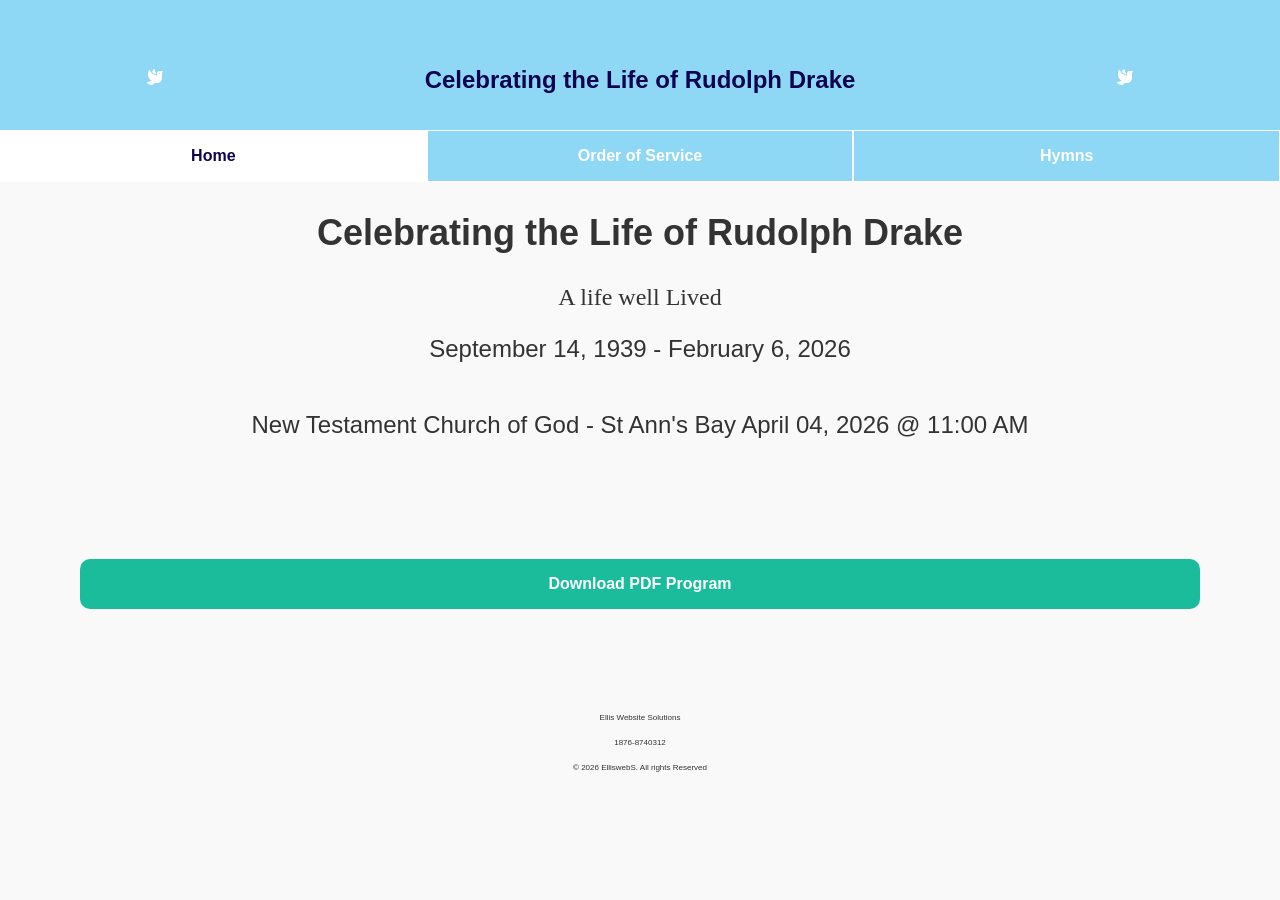
==== index.html @ 001c69c3 "funeral" ====
<!DOCTYPE html>
<html lang="en">

<head>
   <meta charset="UTF-8" name="viewport" content="width=device-width, initial-scale=1.0">
  <meta name="viewport" content="width=device-width, initial-scale=1.0">
  <title>Rudolph Drake Funeral Program</title>
  <link rel="stylesheet" href="stylesheet/style.css">
    <link rel="stylesheet" href="https://cdnjs.cloudflare.com/ajax/libs/font-awesome/6.5.1/css/all.min.css">
</head>
<body>
 <header  >
        <i class="fa-solid fa-dove"></i>
    <h2>Celebrating the Life of Rudolph Drake</h2>
    <i class="fa-solid fa-dove"></i>
  </header>

  <nav>
    <a href="index.html" class="active" >Home</a>
    <a href="order.html" >Order of Service</a>
    <a href="hymns.html" >Hymns</a>
  </nav>
  <section class="man">
    <img src="">
    <h1>Celebrating the Life of Rudolph Drake</h1>
     <span>A life well Lived</span>
    
<p>September 14, 1939 - February 6, 2026</p>
    <p>New Testament Church of God - St Ann's Bay April 04, 2026 @ 11:00 AM</p>
  </section>

 
<section class="button"> <a href="Bowla Funeral Program.pdf" class="download-btn" download>Download PDF Program</a></section>
 
<footer class="ellis">
    <p>Ellis Website Solutions</p>
    <p>1876-8740312</p>

   <p>&copy 2026 ElliswebS. All rights Reserved</p>
</footer>
</body>
</html>
---- stylesheet/style.css ----
body {
  font-family: Arial, sans-serif;
  margin: 0;
  background: #f9f9f9;
  color: #333;
}
header {
  background: rgb(142, 216, 245);
  color: #fff;
  padding: 1rem;
  text-align: center;
  display: flex;
  justify-content:space-around;
}
header i{
    padding-top: 53px;
}
header h2{
    margin-top: 50px;
    color: #0f044f;
}
nav {
  display: flex;
  justify-content: center;
  background: rgb(142, 216, 245);
  
}
nav a {
  flex: 1;
  padding: 1rem;
  text-align: center;
  padding 0 0;
  text-decoration: none;
  color: #fff;
  background:  rgb(142, 216, 245);
  border: 1px solid white;
  font-weight: 600;
}
nav a:hover {
    opacity: 0.6;
}
nav a.active {
  background-color: white;
  color: #0f044f;
}
/* iframe {
  width: 100%;
  height: 70vh;
  border: none;
 
} */
.download-btn {
  display: block;
  margin: 1rem auto;
  padding: 1rem 2rem;
 
  background: #1abc9c;
  color: #fff;
  text-decoration: none;
  border-radius: 10px;
  text-align: center;
  font-weight: bold;
  
}
.download-btn:hover{
    opacity: 0.9;
}
.button{
    padding: 80px;
    
}

.hymn{
   display: flex;
   align-items: center;
   justify-content: center;
   flex-direction: column;
}
.hymn h2{
     display: flex;
    align-items: center;
    justify-content: center;
     border-radius: 10px;
    color: white;
    background-color: rgb(142, 216, 245);
    padding: 1px 5px;
}
.man{
     display: flex;
   align-items: center;
   justify-content: center;
   flex-direction: column;
   

}
.service{
    display: flex;
   align-items: center;
   justify-content: center;
   


}
.service ul{
    list-style: none;
}
.service h2{
    
    border-radius: 10px;
    color: white;
    background-color: rgb(142, 216, 245);
    padding: 1px 5px;

}
.ellis{
    display: flex;
    justify-content: center;
    align-items: center;
    flex-direction: column;
    font-size: 8px;
}
span{
    font-family:cursive;
    font-weight: 400;
}


/* Media query for smaller screens (e.g., mobile devices) */
@media screen and (max-width: 768px) {
  .man {
    font-size: 1rem; /* Adjust title size */
    text-align: center;
  }
  .service {
    padding: 10px;
    font-size: 0.9rem; /* Smaller text for compact screens */
  }
  ul {
    margin-left: 0;
    padding-left: 20px;
  }
}

/* Media query for larger screens (e.g., desktops) */
@media screen and (min-width: 1024px) {
  .man {
    font-size: 1.5rem;
  }
  .service {
    max-width: 800px;
    margin: 0 auto; /* Center content */
  }
}
.order h2{
    display: flex;
    align-items: center;
    justify-content: center;
     border-radius: 10px;
    color: white;
    background-color: rgb(142, 216, 245);
    padding: 1px 5px;
}
 table {
      width: 100%;
      border-collapse: collapse;
      margin-top: 1rem;
    }
    th, td {
      padding: 0.75rem;
      border: 1px solid #ccc;
      text-align: left;
    }
    th {
      background-color: #f0f0f0;
    }

    /* Mobile-friendly formatting */
    @media (max-width: 600px) {
      table, thead, tbody, th, td, tr {
        display: block;
       
      }
      thead {
        display: none;
      }
      tr {
        margin-bottom: 1rem;
        border: 1px solid #ccc;
        background: #fff;
padding: 0.5rem;
      }
      td {
       
        justify-content: space-between;
        padding: 0.5rem;
        border: none;
      }
      td::before {
        content: attr(data-label);
        font-weight: bold;
        flex: 1;
        text-align: left;
      }
      td span {
        flex: 2;
        text-align: right;
      }
    }
    table a{
        text-decoration: none;
        color: black;
        
    }
    #tcolor{
        background-color: lightgray;
    }
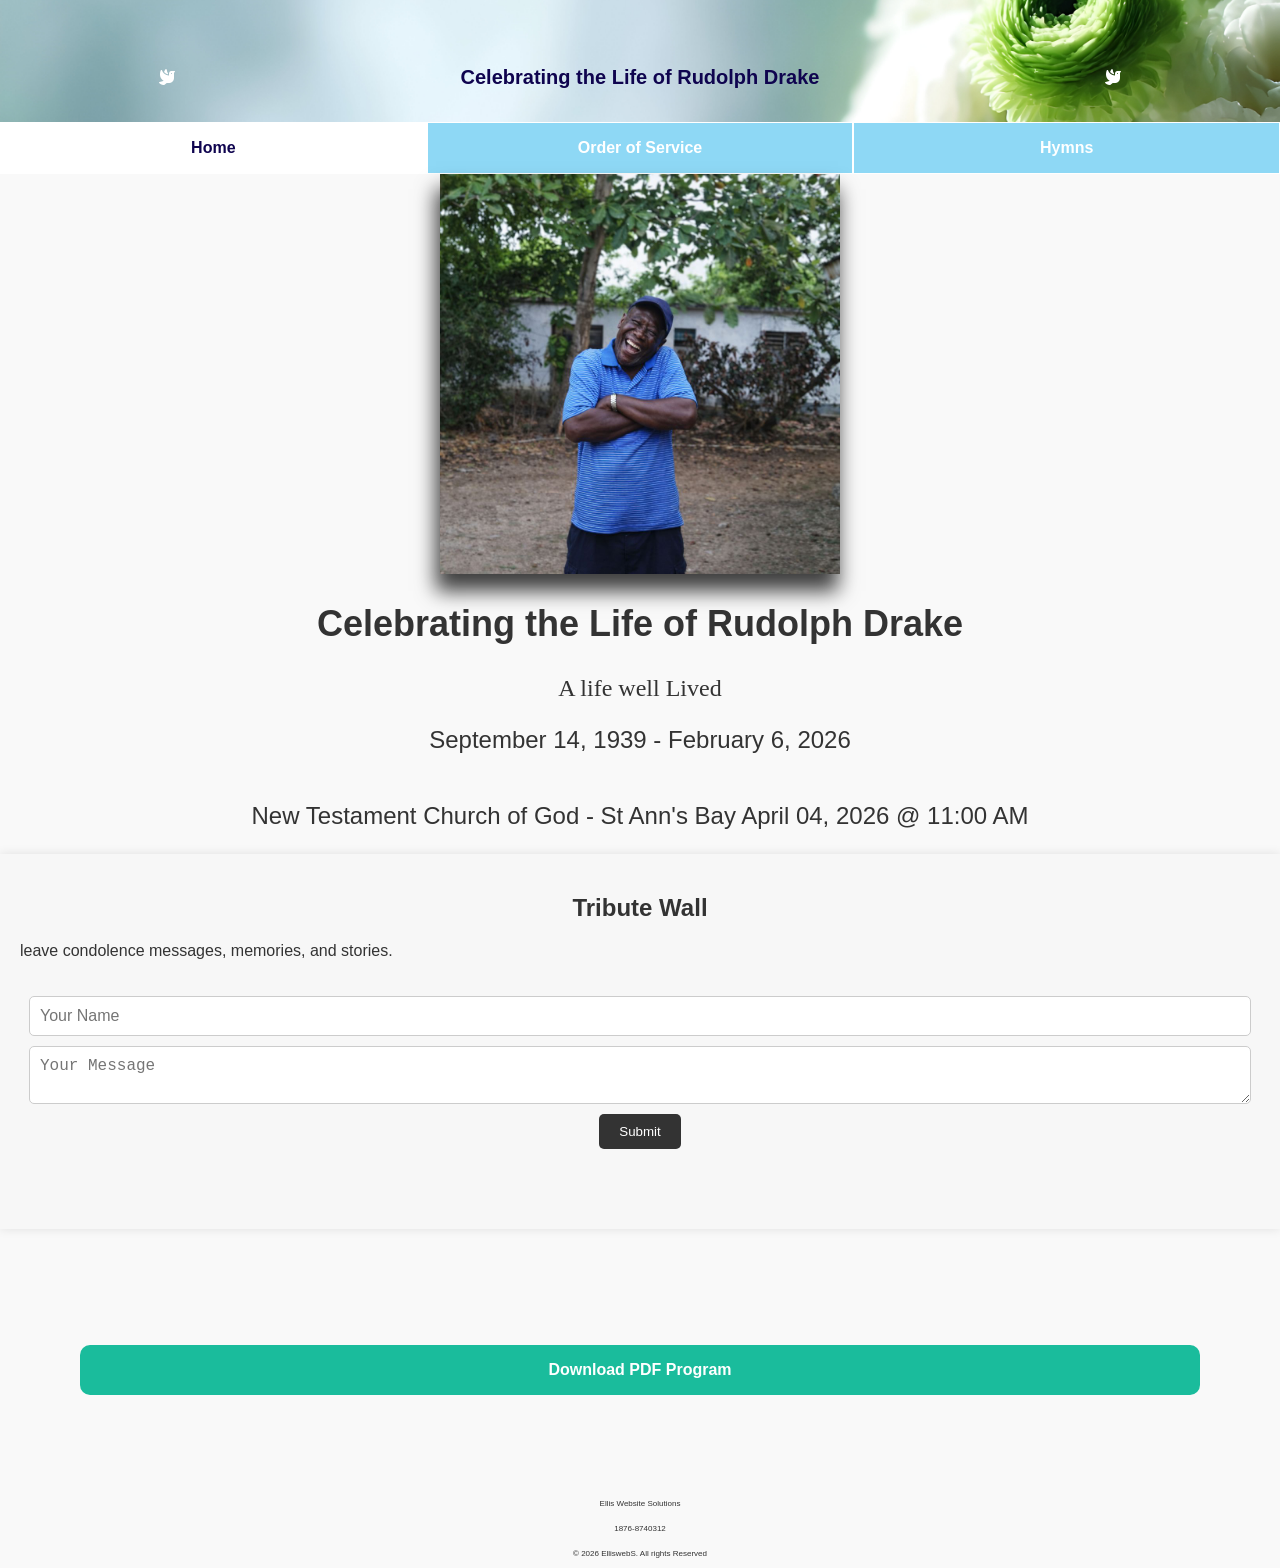
==== commit 86b3817a: "adde img and twick ui" ====
--- a/index.html
+++ b/index.html
@@ -7,9 +7,17 @@
   <title>Rudolph Drake Funeral Program</title>
   <link rel="stylesheet" href="stylesheet/style.css">
     <link rel="stylesheet" href="https://cdnjs.cloudflare.com/ajax/libs/font-awesome/6.5.1/css/all.min.css">
+    <style>.head{
+      background-image: url(flowers.jpg) ;
+      background-size: cover;
+      background-position: center;
+      background-repeat: no-repeat;
+    }
+      
+    </style>
 </head>
 <body>
- <header  >
+ <header class="head" >
         <i class="fa-solid fa-dove"></i>
     <h2>Celebrating the Life of Rudolph Drake</h2>
     <i class="fa-solid fa-dove"></i>
@@ -20,14 +28,27 @@
     <a href="order.html" >Order of Service</a>
     <a href="hymns.html" >Hymns</a>
   </nav>
+ 
   <section class="man">
-    <img src="">
+    <img class="img" src="man.jpeg">
     <h1>Celebrating the Life of Rudolph Drake</h1>
      <span>A life well Lived</span>
     
 <p>September 14, 1939 - February 6, 2026</p>
     <p>New Testament Church of God - St Ann's Bay April 04, 2026 @ 11:00 AM</p>
   </section>
+<section id="tribute-wall">
+    <h2>Tribute Wall</h2>
+    <p>leave condolence messages, memories, and stories.</p>
+    <form id="tribute-form">
+        <input type="text" id="name" placeholder="Your Name">
+        <textarea id="message" placeholder="Your Message"></textarea>
+        <button id="submit-tribute">Submit</button>
+    </form>
+    <div id="tribute-messages">
+        <!-- Tribute messages will appear here -->
+    </div>
+</section>
 
  
 <section class="button"> <a href="Bowla Funeral Program.pdf" class="download-btn" download>Download PDF Program</a></section>
@@ -38,5 +59,7 @@
 
    <p>&copy 2026 ElliswebS. All rights Reserved</p>
 </footer>
+
+<script src="java.js" ></script>
 </body>
 </html>
--- a/stylesheet/style.css
+++ b/stylesheet/style.css
@@ -18,6 +18,8 @@
 header h2{
     margin-top: 50px;
     color: #0f044f;
+    font-weight: 900;
+    font-size: 20px;
 }
 nav {
   display: flex;
@@ -90,7 +92,11 @@
    align-items: center;
    justify-content: center;
    flex-direction: column;
-   
+   box-shadow: 6px 24px 44px 0px rgba(0,0,0,0.18);
+-webkit-box-shadow: 6px 24px 44px 0px rgba(0,0,0,0.18);
+-moz-box-shadow: 6px 24px 44px 0px rgba(0,0,0,0.18);
+
+
 
 }
 .service{
@@ -214,6 +220,83 @@
     #tcolor{
         background-color: lightgray;
     }
+    img{
+      height: 400px;
+      box-shadow: -3px 16px 19px 1px rgba(0,0,0,0.75);
+-webkit-box-shadow: -3px 16px 19px 1px rgba(0,0,0,0.75);
+-moz-box-shadow: -3px 16px 19px 1px rgba(0,0,0,0.75);
+      
+     
+      
+    }
+    #tribute-wall {
+    padding: 20px;
+    background-color: #f7f7f7;
+    margin-bottom: 20px;
+    box-shadow: 0 0 10px rgba(0, 0, 0, 0.1);
+}
+#tribute-wall h2{
+  display: flex;
+  align-items: center;
+  justify-content: center;
+}
+
+#tribute-form {
+    display: flex;
+    flex-direction: column;
+    align-items: center;
+    padding: 20px;
+}
+
+#tribute-form input, #tribute-form textarea {
+    width: 100%;
+    padding: 10px;
+    margin-bottom: 10px;
+    border: 1px solid #ccc;
+    border-radius: 5px;
+    font-size: 16px;
+}
+
+#tribute-form button {
+    background-color: #333;
+    color: #fff;
+    padding: 10px 20px;
+    border: none;
+    cursor: pointer;
+    border-radius: 5px;
+}
+
+#tribute-messages {
+    padding: 20px;
+}
+
+.tribute-message {
+    background-color: #fff;
+    padding: 10px;
+    margin-bottom: 10px;
+    border: 1px solid #ccc;
+    border-radius: 5px;
+    box-shadow: 0 0 5px rgba(0, 0, 0, 0.1);
+}
+
+@media (max-width: 768px) {
+    #tribute-form {
+        padding: 10px;
+    }
+    #tribute-form input, #tribute-form textarea {
+        font-size: 14px;
+    }
+}
+
+@media (max-width: 480px) {
+    #tribute-form {
+        padding: 5px;
+    }
+    #tribute-form input, #tribute-form textarea {
+        font-size: 12px;
+    }
+}
+
    
 
 
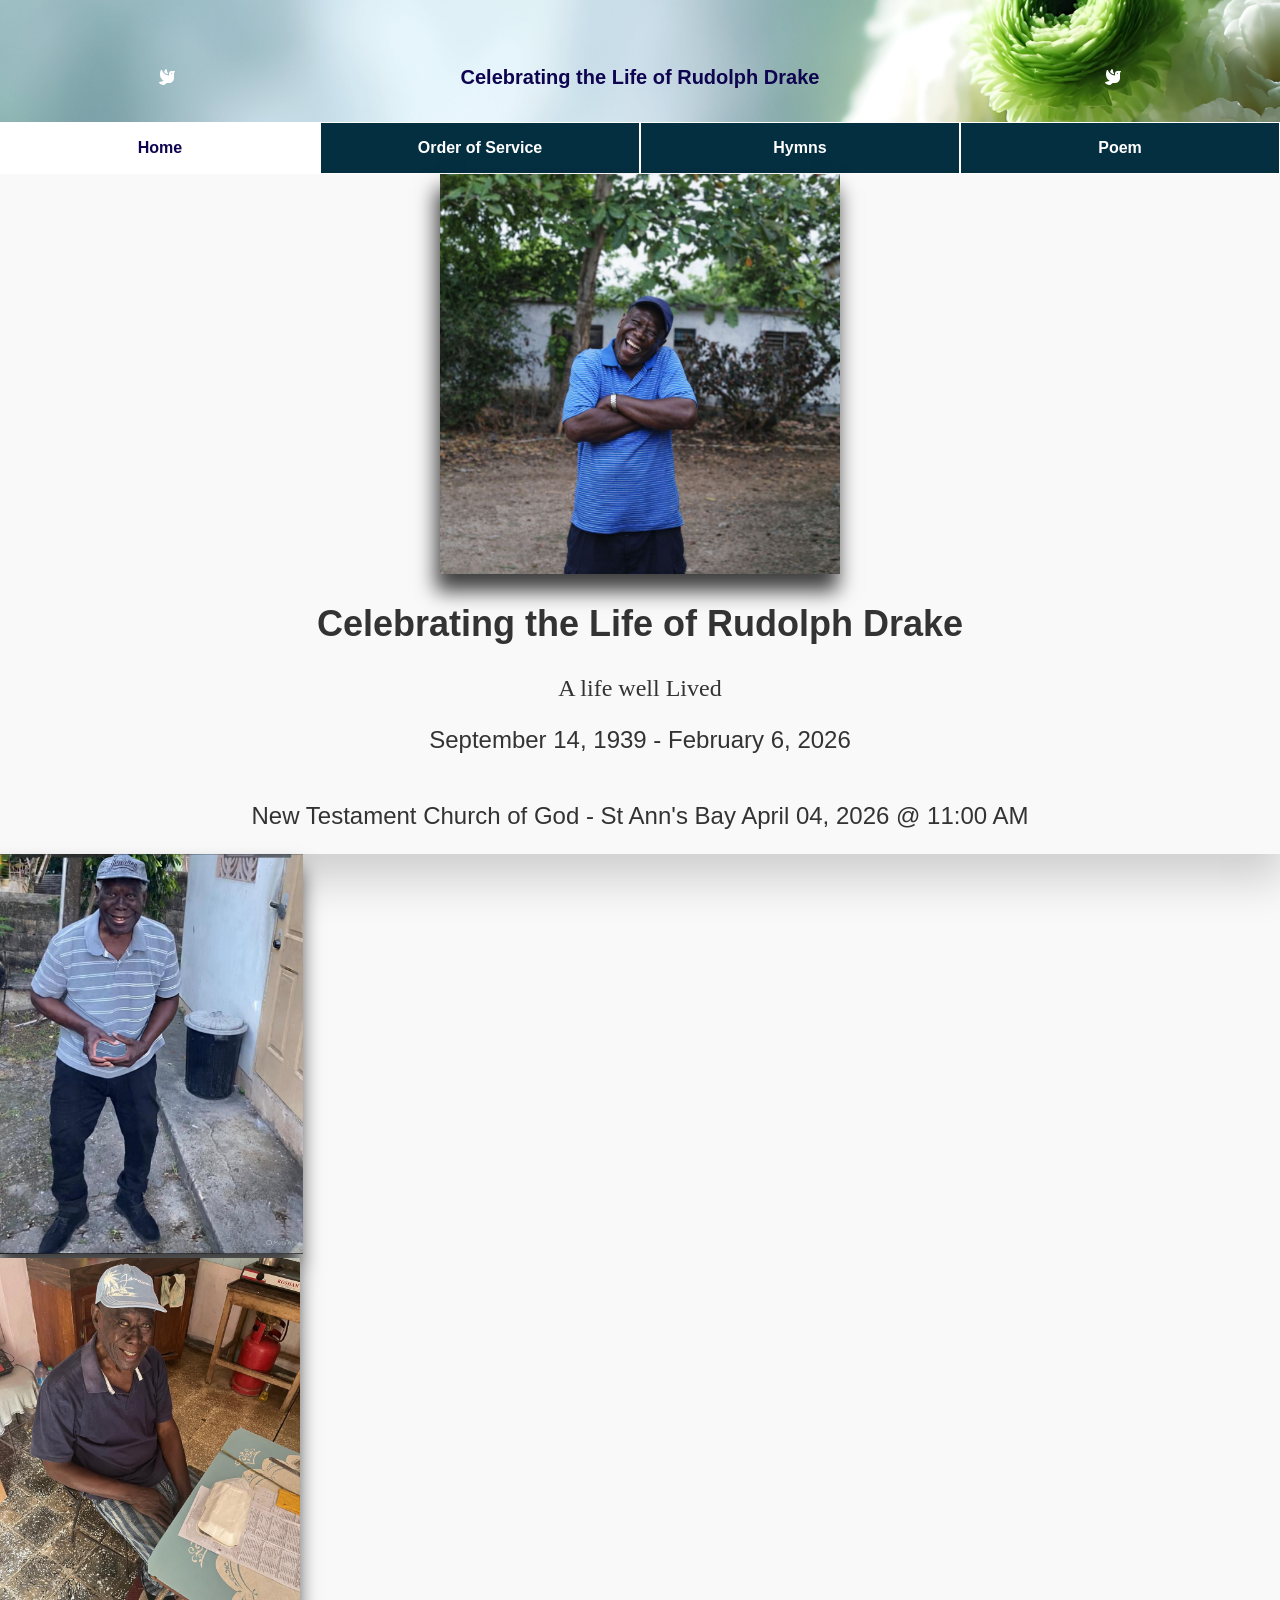
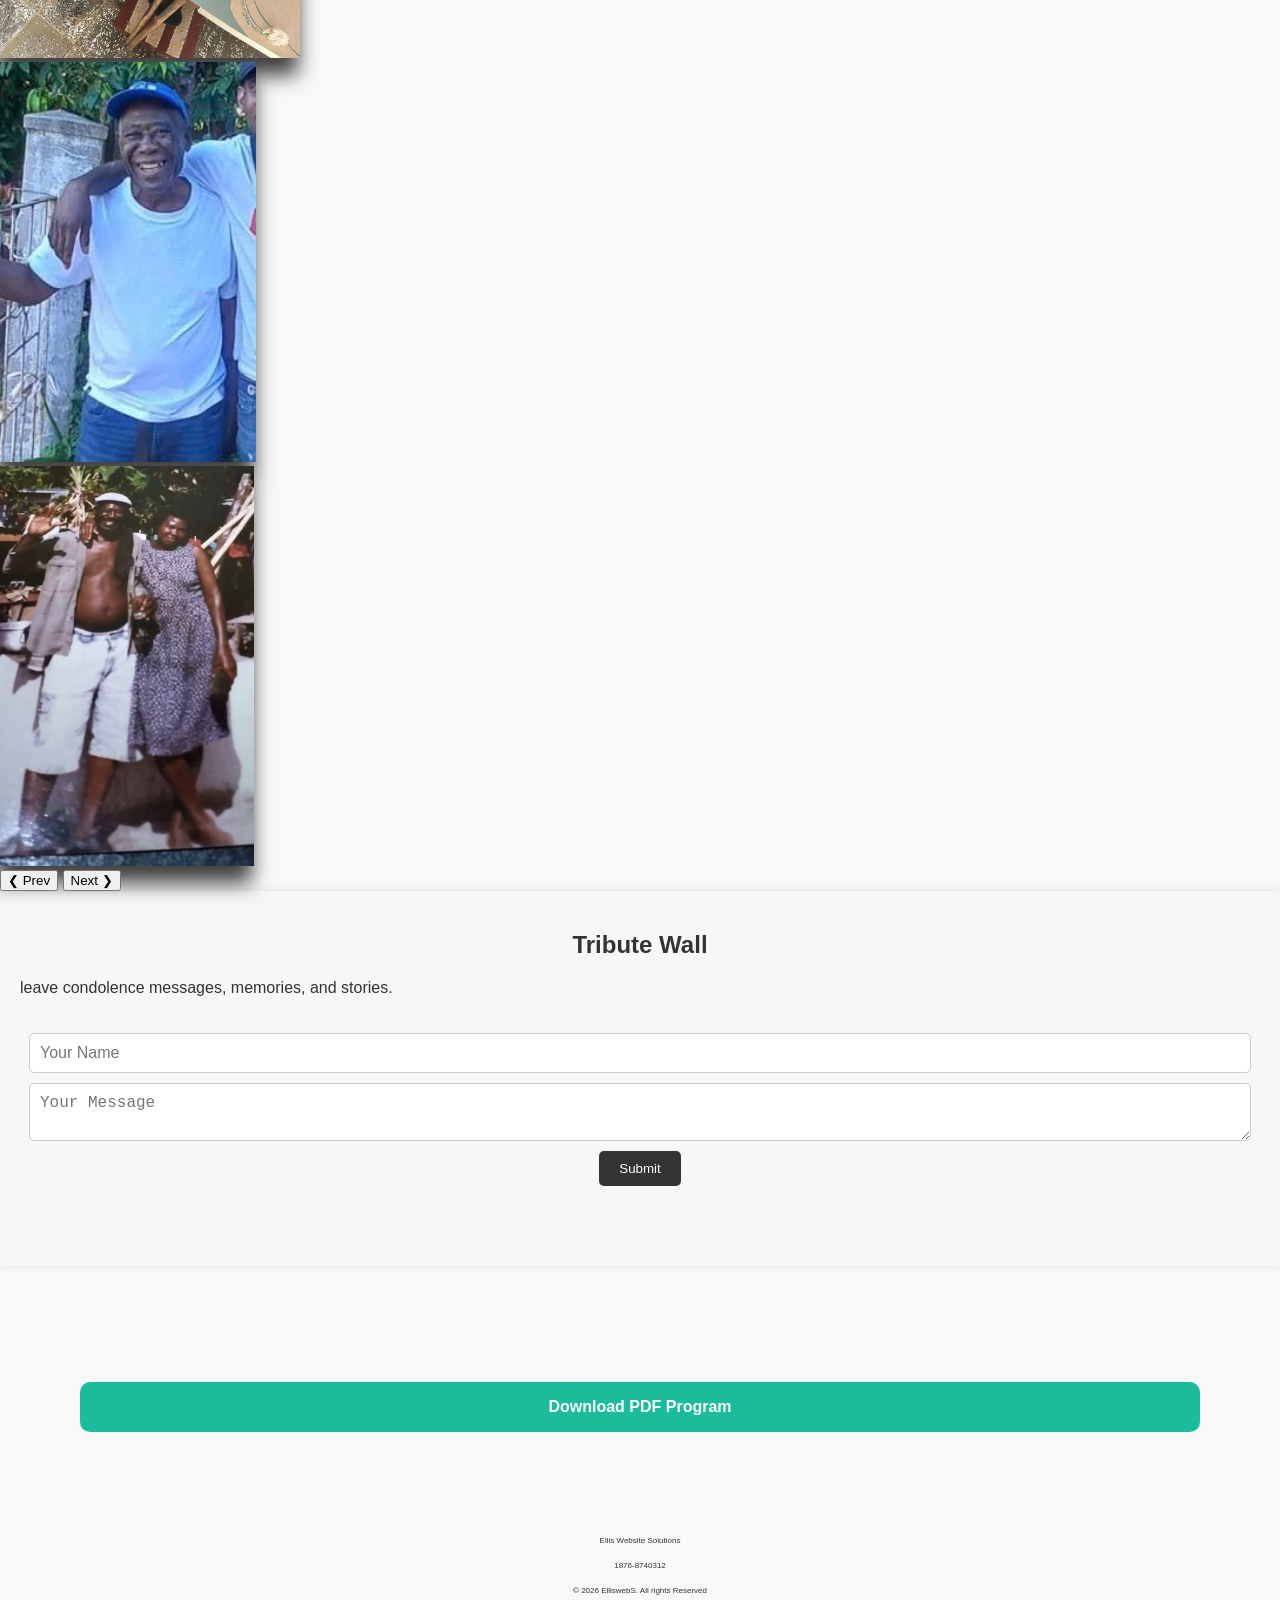
==== commit e7c6b1fc: "made changes to index and added poem page" ====
--- a/index.html
+++ b/index.html
@@ -27,6 +27,7 @@
     <a href="index.html" class="active" >Home</a>
     <a href="order.html" >Order of Service</a>
     <a href="hymns.html" >Hymns</a>
+    <a href="poem.html" >Poem</a>
   </nav>
  
   <section class="man">
@@ -37,6 +38,24 @@
 <p>September 14, 1939 - February 6, 2026</p>
     <p>New Testament Church of God - St Ann's Bay April 04, 2026 @ 11:00 AM</p>
   </section>
+  <div class="carousel">
+      <div class="slides" id="slides">
+        <div class="slide"><img src="man2.jpeg" alt="Memory 1"></div>
+        <div class="slide"><img src="man3.jpeg" alt="Memory 2"></div>
+        <div class="slide"><img src="man4.jpeg" alt="Memory 3"></div>
+        <div class="slide"><img src="man5.jpeg" alt="Memory 3"></div>
+
+      </div>
+    </div>
+
+    <div class="controls">
+      <button onclick="prevSlide()">&#10094; Prev</button>
+      <button onclick="nextSlide()">Next &#10095;</button>
+    </div>
+
+    
+  </div>
+
 <section id="tribute-wall">
     <h2>Tribute Wall</h2>
     <p>leave condolence messages, memories, and stories.</p>
--- a/stylesheet/style.css
+++ b/stylesheet/style.css
@@ -24,7 +24,7 @@
 nav {
   display: flex;
   justify-content: center;
-  background: rgb(142, 216, 245);
+  background: rgb(4, 50, 68);
   
 }
 nav a {
@@ -34,7 +34,7 @@
   padding 0 0;
   text-decoration: none;
   color: #fff;
-  background:  rgb(142, 216, 245);
+  background:  rgb(4, 47, 65);
   border: 1px solid white;
   font-weight: 600;
 }
@@ -297,6 +297,100 @@
     }
 }
 
+ 
+
+    .container {
+      max-width: 800px;
+      margin: auto;
+      padding: 20px;
+      background: #fff;
+      box-shadow: 0 2px 8px rgba(0,0,0,0.1);
+    }
+
+   .container h1 {
+      text-align: center;
+      color: #444;
+      margin-bottom: 10px;
+    }
+  .container h2 {
+      text-align: center;
+      font-weight: normal;
+      color: #666;
+      margin-bottom: 20px;
+    }
+
+    .container p {
+      margin: 10px 0;
+    }
+    .container span{
+      font-size: 20px;
+      font-weight: 600;
+      font-family:Arial, sans-serif;;
+    }
+
+    .author {
+      text-align: right;
+      font-style: italic;
+      margin-top: 20px;
+      color: #555;
+    }
+
+    /* Responsive adjustments */
+    /* Responsive adjustments */
+    @media (max-width: 600px) {
+      .slide img {
+        border-radius: 4px;
+      }
+
+
+
+
+    .carousel {
+      position: relative;
+      overflow: hidden;
+    }
+
+    .slides {
+      display: flex;
+      transition: transform 0.5s ease-in-out;
+    }
+    .slide {
+      min-width: 100%;
+      box-sizing: border-box;
+      text-align: center;
+    }
+     .slide img {
+      width: 100%;
+      height: auto;
+      border-radius: 8px;
+    }
+
+    .controls {
+      text-align: center;
+      margin-top: 10px;
+    }
+
+    .controls button {
+      background: #1abc9c;
+      color: #fff;
+      border: none;
+      padding: 10px 15px;
+      margin: 5px;
+      cursor: pointer;
+      border-radius: 4px;
+    }
+
+    .controls button:hover {
+      background: #666;
+    }
+ /* Responsive adjustments */
+    @media (max-width: 600px) {
+      .slide img {
+        border-radius: 4px;
+      }
+    }
+
+
    
 
 
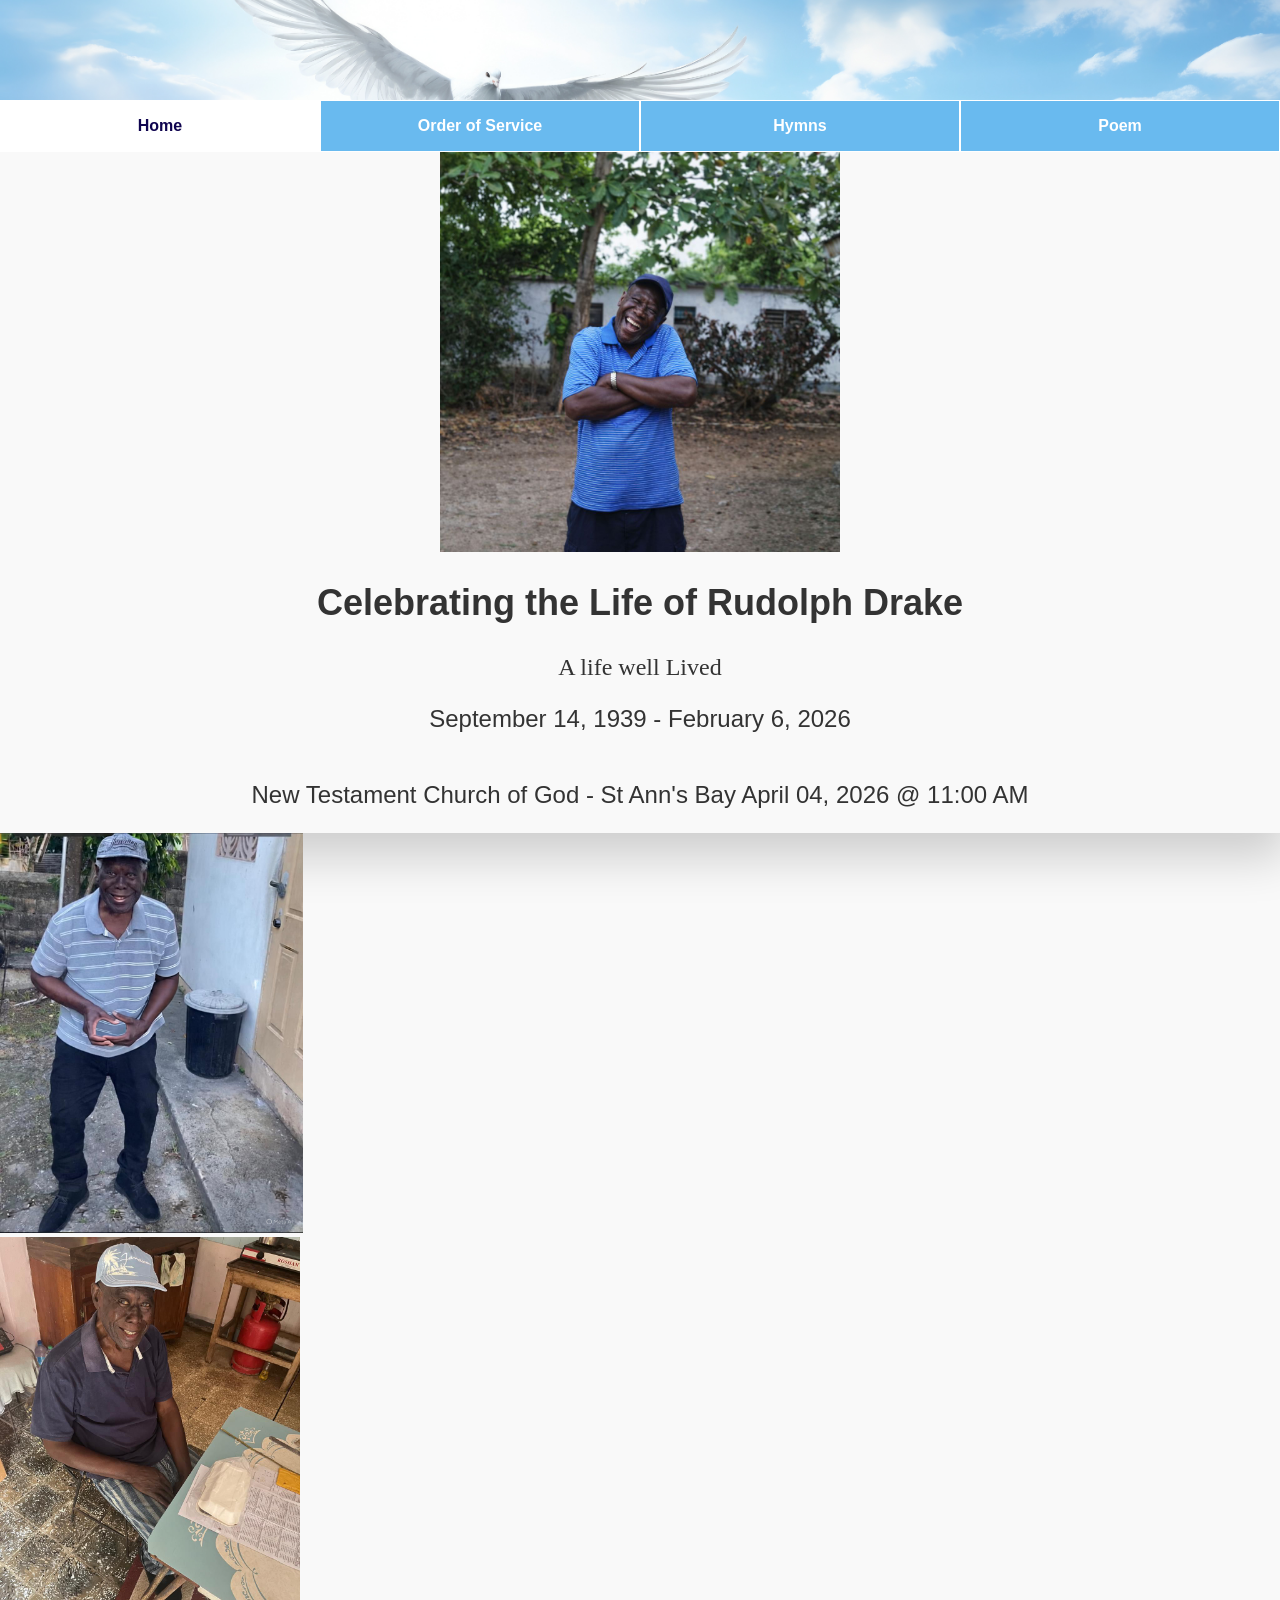
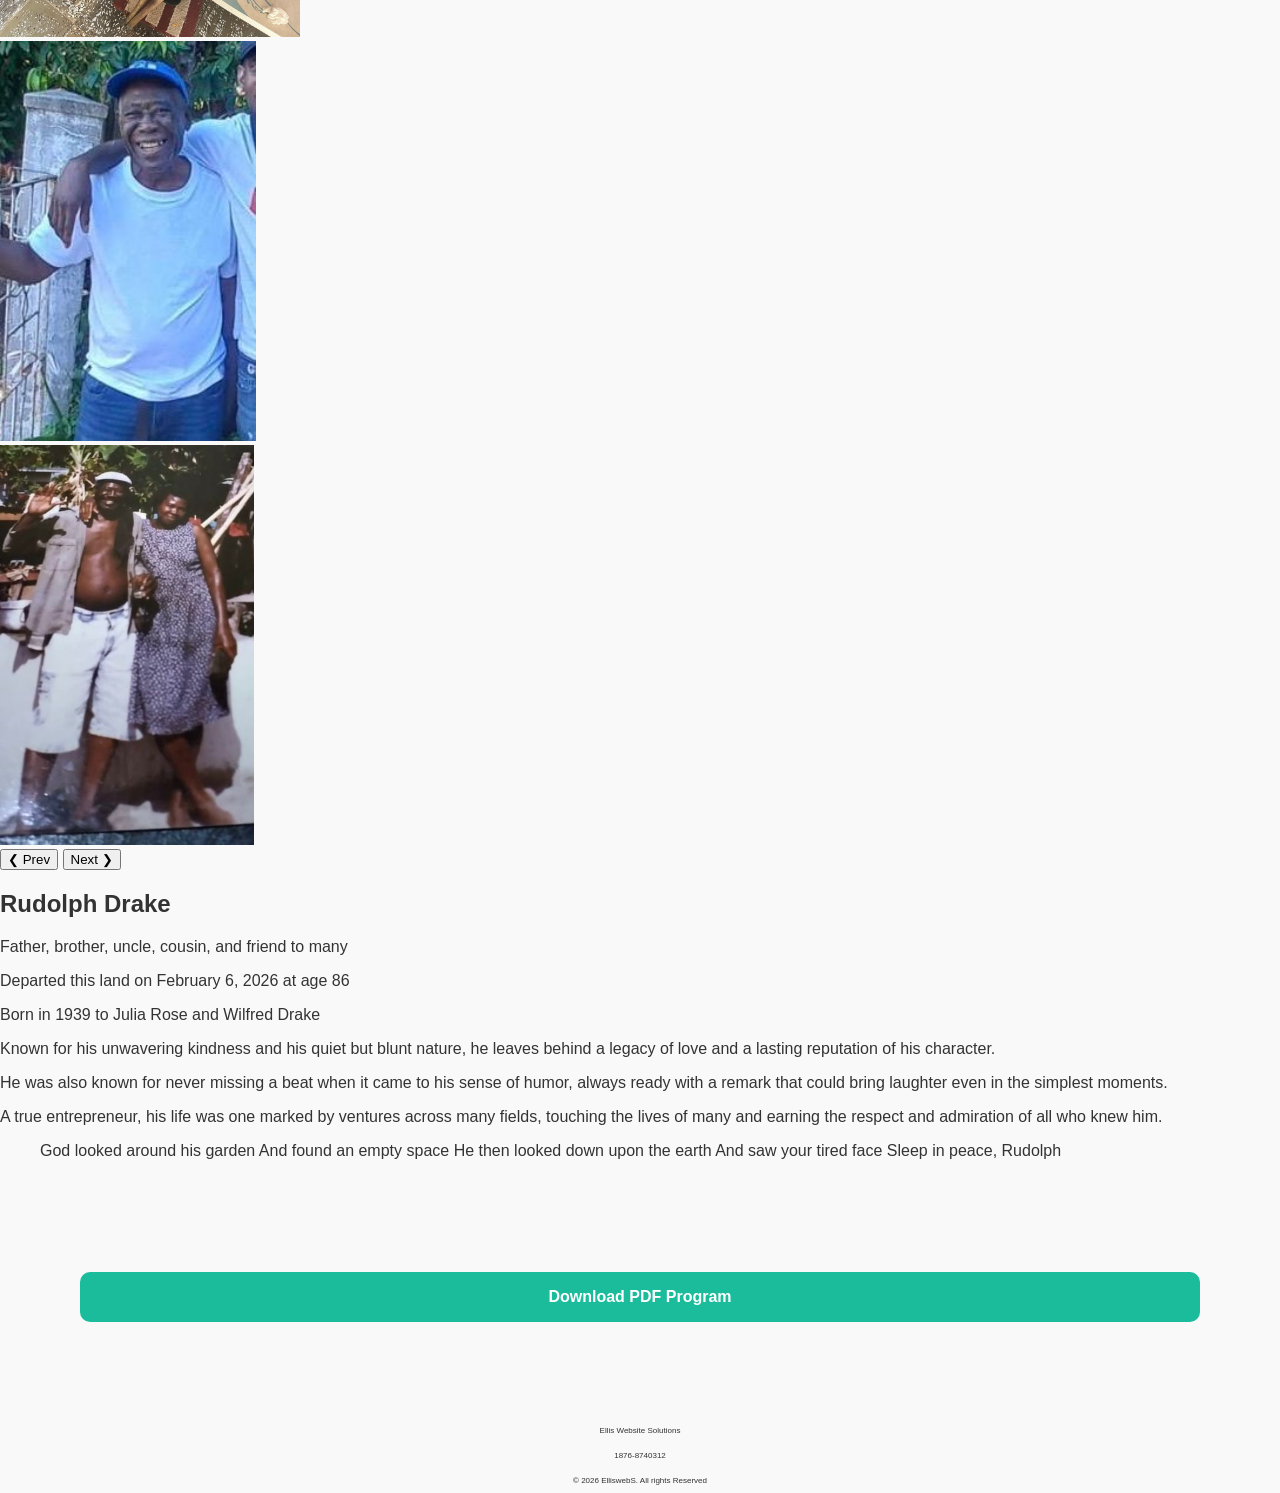
==== commit 448090f8: "ui cahnges" ====
--- a/index.html
+++ b/index.html
@@ -8,7 +8,7 @@
   <link rel="stylesheet" href="stylesheet/style.css">
     <link rel="stylesheet" href="https://cdnjs.cloudflare.com/ajax/libs/font-awesome/6.5.1/css/all.min.css">
     <style>.head{
-      background-image: url(flowers.jpg) ;
+      background-image: url(banner2.jpg) ;
       background-size: cover;
       background-position: center;
       background-repeat: no-repeat;
@@ -18,9 +18,9 @@
 </head>
 <body>
  <header class="head" >
-        <i class="fa-solid fa-dove"></i>
+       
     <h2>Celebrating the Life of Rudolph Drake</h2>
-    <i class="fa-solid fa-dove"></i>
+    
   </header>
 
   <nav>
@@ -56,17 +56,19 @@
     
   </div>
 
-<section id="tribute-wall">
-    <h2>Tribute Wall</h2>
-    <p>leave condolence messages, memories, and stories.</p>
-    <form id="tribute-form">
-        <input type="text" id="name" placeholder="Your Name">
-        <textarea id="message" placeholder="Your Message"></textarea>
-        <button id="submit-tribute">Submit</button>
-    </form>
-    <div id="tribute-messages">
-        <!-- Tribute messages will appear here -->
-    </div>
+<section id="tribute-section">
+  <h2>Rudolph Drake</h2>
+  <p>Father, brother, uncle, cousin, and friend to many</p>
+  <p>Departed this land on February 6, 2026 at age 86</p>
+  <p>Born in 1939 to Julia Rose and Wilfred Drake</p>
+  <div class="tribute-text">
+    <p>Known for his unwavering kindness and his quiet but blunt nature, he leaves behind a legacy of love and a lasting reputation of his character.</p>
+    <p>He was also known for never missing a beat when it came to his sense of humor, always ready with a remark that could bring laughter even in the simplest moments.</p>
+    <p>A true entrepreneur, his life was one marked by ventures across many fields, touching the lives of many and earning the respect and admiration of all who knew him.</p>
+  </div>
+  <blockquote>
+    <p>God looked around his garden And found an empty space He then looked down upon the earth And saw your tired face Sleep in peace, Rudolph</p>
+  </blockquote>
 </section>
 
  
--- a/stylesheet/style.css
+++ b/stylesheet/style.css
@@ -5,26 +5,22 @@
   color: #333;
 }
 header {
-  background: rgb(142, 216, 245);
-  color: #fff;
-  padding: 1rem;
-  text-align: center;
-  display: flex;
-  justify-content:space-around;
+ padding: 50px;
 }
 header i{
     padding-top: 53px;
 }
 header h2{
     margin-top: 50px;
-    color: #0f044f;
+    color: #000000;
     font-weight: 900;
     font-size: 20px;
+    display: none;
 }
 nav {
   display: flex;
   justify-content: center;
-  background: rgb(4, 50, 68);
+  
   
 }
 nav a {
@@ -34,7 +30,7 @@
   padding 0 0;
   text-decoration: none;
   color: #fff;
-  background:  rgb(4, 47, 65);
+  background:  rgb(105, 186, 239);
   border: 1px solid white;
   font-weight: 600;
 }
@@ -92,7 +88,7 @@
    align-items: center;
    justify-content: center;
    flex-direction: column;
-   box-shadow: 6px 24px 44px 0px rgba(0,0,0,0.18);
+   box-shadow: 6px 24px 44px 0px rgba(0,0,0,0.12);
 -webkit-box-shadow: 6px 24px 44px 0px rgba(0,0,0,0.18);
 -moz-box-shadow: 6px 24px 44px 0px rgba(0,0,0,0.18);
 
@@ -222,9 +218,9 @@
     }
     img{
       height: 400px;
-      box-shadow: -3px 16px 19px 1px rgba(0,0,0,0.75);
+      /* box-shadow: -3px 16px 19px 1px rgba(0,0,0,0.75);
 -webkit-box-shadow: -3px 16px 19px 1px rgba(0,0,0,0.75);
--moz-box-shadow: -3px 16px 19px 1px rgba(0,0,0,0.75);
+-moz-box-shadow: -3px 16px 19px 1px rgba(0,0,0,0.75); */
       
      
       
@@ -391,6 +387,77 @@
     }
 
 
+    #tribute-section {
+  max-width: 800px;
+  margin: 40px auto;
+  padding: 20px;
+  background-color: #f9f9f9;
+  border: 1px solid #ddd;
+  box-shadow: 0 0 10px rgba(0, 0, 0, 0.1);
+}
+
+#tribute-section h2 {
+  font-size: 36px;
+  margin-bottom: 10px;
+}
+
+#tribute-section p {
+  font-size: 18px;
+  margin-bottom: 20px;
+}
+
+.tribute-text {
+  font-size: 16px;
+  line-height: 1.6;
+  margin-bottom: 20px;
+}
+
+blockquote {
+  font-size: 18px;
+  font-style: italic;
+  padding: 20px;
+  border-left: 5px solid #ccc;
+  background-color: #f2f2f2;
+}
+
+/* Responsive design */
+@media (max-width: 768px) {
+  #tribute-section {
+    padding: 10px;
+  }
+  #tribute-section h2 {
+    font-size: 24px;
+  }
+  #tribute-section p {
+    font-size: 16px;
+  }
+  .tribute-text {
+    font-size: 14px;
+  }
+  blockquote {
+    font-size: 16px;
+  }
+}
+
+@media (max-width: 480px) {
+  #tribute-section {
+    padding: 5px;
+  }
+  #tribute-section h2 {
+    font-size: 18px;
+  }
+  #tribute-section p {
+    font-size: 14px;
+  }
+  .tribute-text {
+    font-size: 12px;
+  }
+  blockquote {
+    font-size: 14px;
+  }
+}
+
+
    
 
 
